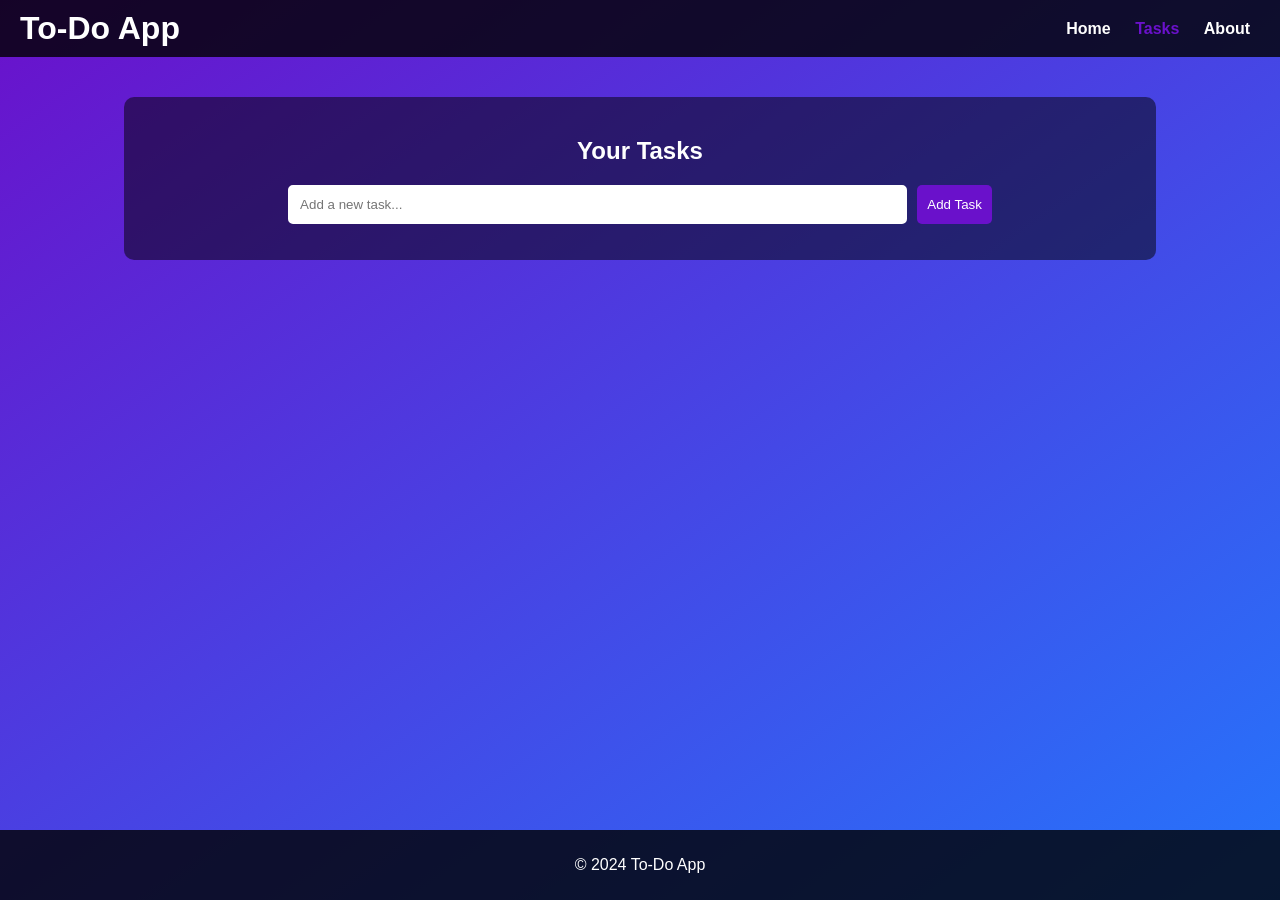
==== Task 4/task.html @ 7dba2fa5 "Add files via upload" ====
<!DOCTYPE html>
<html lang="en">
<head>
    <meta charset="UTF-8">
    <meta name="viewport" content="width=device-width, initial-scale=1.0">
    <title>Tasks</title>
    <link rel="stylesheet" href="style.css">
</head>
<body>
    <header>
        <h1>To-Do App</h1>
        <nav>
            <a href="index.html">Home</a>
            <a href="task.html" class="active">Tasks</a>
            <a href="about.html">About</a>
        </nav>
    </header>
    <main>
        <section class="task-section">
            <h2>Your Tasks</h2>
            <div class="task-container">
                <input type="text" id="taskInput" placeholder="Add a new task...">
                <button id="addTaskButton">Add Task</button>
            </div>
            <ul id="taskList"></ul>
        </section>
    </main>
    <footer>
        <p>&copy; 2024 To-Do App</p>
    </footer>
    <script src="main.js"></script>
</body>
</html>
---- Task 4/style.css ----
body {
    font-family: 'Arial', sans-serif;
    margin: 0;
    padding: 0;
    background: linear-gradient(to bottom right, #6a11cb, #2575fc);
    color: #fff;
    display: flex;
    flex-direction: column;
    min-height: 100vh;
}

header {
    background-color: rgba(0, 0, 0, 0.8);
    padding: 10px 20px;
    display: flex;
    justify-content: space-between;
    align-items: center;
}

header h1 {
    margin: 0;
}

nav a {
    margin: 0 10px;
    color: #fff;
    text-decoration: none;
    font-weight: bold;
    transition: color 0.3s;
}

nav a.active, nav a:hover {
    color: #6a11cb;
}

main {
    flex: 1; /* Ensures main content stretches to fill available space */
    padding: 20px;
    text-align: center;
}

.welcome, .task-section, .about-section {
    background: rgba(0, 0, 0, 0.5);
    border-radius: 10px;
    padding: 20px;
    margin: 20px auto;
    width: 80%;
}

.button {
    display: inline-block;
    padding: 10px 20px;
    background-color: #2575fc;
    color: #fff;
    border: none;
    border-radius: 5px;
    text-decoration: none;
    font-weight: bold;
    transition: background-color 0.3s;
}

.button:hover {
    background-color: #6a11cb;
}

.task-container {
    margin: 10px auto;
    display: flex;
    justify-content: center;
    gap: 10px;
}

#taskInput {
    padding: 10px;
    width: 60%;
    border-radius: 5px;
    border: 2px solid #fff;
}

#addTaskButton {
    padding: 10px;
    border: none;
    border-radius: 5px;
    background-color: #6a11cb;
    color: #fff;
    cursor: pointer;
    transition: background-color 0.3s;
}

#addTaskButton:hover {
    background-color: #2575fc;
}

#taskList {
    list-style: none;
    padding: 0;
}

#taskList li {
    background: #2575fc;
    margin: 5px auto;
    padding: 10px;
    border-radius: 5px;
    display: flex;
    justify-content: space-between;
}

footer {
    text-align: center;
    padding: 10px;
    background: rgba(0, 0, 0, 0.8);
    color: #fff;
    margin-top: auto; /* Pushes the footer to the bottom */
}
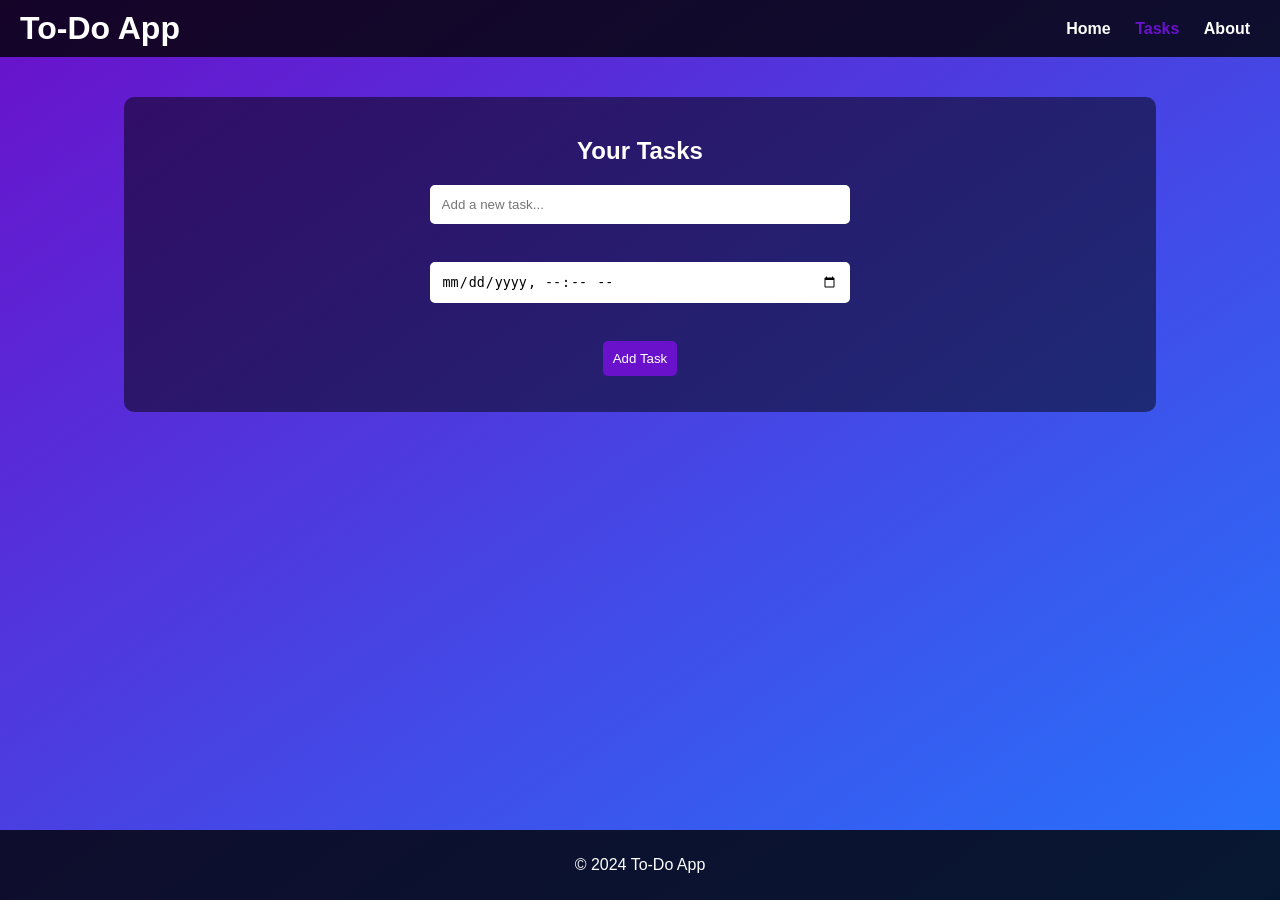
==== commit 3013b5fa: "Add files via upload" ====
--- a/Task 4/task.html
+++ b/Task 4/task.html
@@ -19,8 +19,9 @@
         <section class="task-section">
             <h2>Your Tasks</h2>
             <div class="task-container">
-                <input type="text" id="taskInput" placeholder="Add a new task...">
-                <button id="addTaskButton">Add Task</button>
+                <input type="text" id="taskInput" placeholder="Add a new task..."> <br>
+                <input type="datetime-local" id="taskDate"><br>
+                <button id="addTaskButton" type="button">Add Task</button>
             </div>
             <ul id="taskList"></ul>
         </section>
--- a/Task 4/style.css
+++ b/Task 4/style.css
@@ -34,7 +34,7 @@
 }
 
 main {
-    flex: 1; /* Ensures main content stretches to fill available space */
+    flex: 1; 
     padding: 20px;
     text-align: center;
 }
@@ -63,18 +63,59 @@
     background-color: #6a11cb;
 }
 
+header {
+    background-color: rgba(0, 0, 0, 0.8);
+    padding: 10px 20px;
+    display: flex;
+    justify-content: space-between;
+    align-items: center;
+}
+
+header h1 {
+    margin: 0;
+}
+
+nav a {
+    margin: 0 10px;
+    color: #fff;
+    text-decoration: none;
+    font-weight: bold;
+    transition: color 0.3s;
+}
+
+nav a.active, nav a:hover {
+    color: #6a11cb;
+}
+
+main {
+    flex: 1;
+    padding: 20px;
+    text-align: center;
+}
+
+.task-section {
+    background: rgba(0, 0, 0, 0.5);
+    border-radius: 10px;
+    padding: 20px;
+    margin: 20px auto;
+    width: 80%;
+}
+
 .task-container {
     margin: 10px auto;
     display: flex;
-    justify-content: center;
+    flex-direction: column;
+    align-items: center;
     gap: 10px;
 }
 
-#taskInput {
+
+#taskInput, #taskDate {
     padding: 10px;
-    width: 60%;
+    width: 40%;
     border-radius: 5px;
     border: 2px solid #fff;
+    color: #000;
 }
 
 #addTaskButton {
@@ -110,5 +151,5 @@
     padding: 10px;
     background: rgba(0, 0, 0, 0.8);
     color: #fff;
-    margin-top: auto; /* Pushes the footer to the bottom */
+    margin-top: auto;
 }
